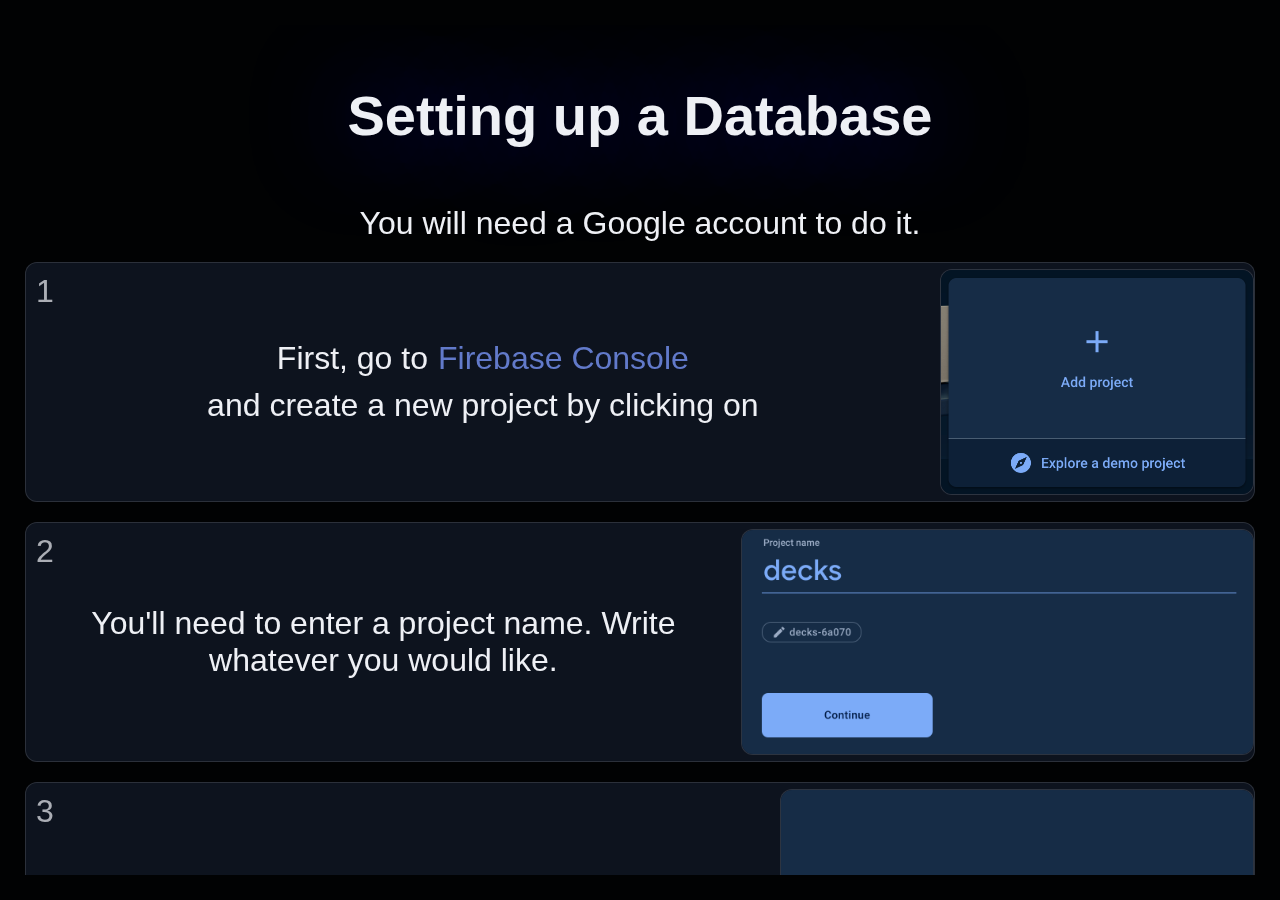
==== help/index.html @ 3cb1970d "added help page" ====
<!DOCTYPE html>
<html lang="en">
<head>
    <meta charset="UTF-8">
    <meta name="viewport" content="width=device-width, initial-scale=1.0">
    <title>Help - Setting up Database</title>
    <link rel="stylesheet" href="../style.css">
</head>
<body dark="true">
    <div class="modal-c hidden">
        <div class="modal card">
            <div class="card-item 1"><span class="big title"></span></div>
            <div class="card-item _2"></div>
            <div class="card-item buttons 3"></div>
        </div>
    </div>
    <div class="c">
        <section class="help_page">
            <h1 class="glow">Setting up a Database</h1>
            <p>You will need a Google account to do it.</p>
            <div class="steps">
                <div class="step">
                    <div class="indicator">1</div>
                    <div>
                        <p>First, go to <a href="https://console.firebase.google.com/" target="_blank">Firebase Console</a> and create a new project by clicking on</p>
                    </div>
                    <img src="1.png" alt="" srcset="" class="small_image">
                </div>
                <div class="step">
                    <div class="indicator">2</div>
                    <div>
                        <p>You'll need to enter a project name. Write whatever you would like.</p>
                    </div>
                    <img src="2.png" alt="" srcset="" class="small_image">
                </div>
                <div class="step">
                    <div class="indicator">3</div>
                    <div>
                        <p>Disable Google Analytics for your project.</p>
                    </div>
                    <img src="3.png" alt="" srcset="" class="small_image">
                </div>
                <div class="step">
                    <div class="indicator">4</div>
                    <div>
                        <p>Click on <b>Create project</b>.</p>
                    </div>
                    <img src="4.png" alt="" srcset="" class="small_image">
                </div>
                <div class="step">
                    <div class="indicator">5</div>
                    <div>
                        <p>Wait until the setup finishes and click on <b>Continue</b>.</p>
                    </div>
                    <img src="5.png" alt="" srcset="" class="small_image">
                </div>
                <div class="step">
                    <div class="indicator">6</div>
                    <div>
                        <p>Click on the <code>&lt;/&gt;</code> button</p>
                    </div>
                    <img src="6.png" alt="" srcset="" class="small_image">
                </div>
                <div class="step">
                    <div class="indicator">7</div>
                    <div>
                        <p>Add an app name. It can be whatever you want. Then click on <code>Register App</code></p>
                    </div>
                    <img src="7.png" alt="" srcset="" class="small_image">
                </div>
                <div class="step">
                    <div class="indicator">8</div>
                    <div>
                        <p>You'll see a code block. Copy the config as shown on the image.</p>
                        <p>Make sure to not copy the <code>;</code> at the end of the config.</p>
                    </div>
                    <img src="8.png" alt="" srcset="" class="small_image">
                </div>
                <div class="step">
                    <div class="indicator">9</div>
                    <div>
                        <p>Click on <code>Continue to the console.</code></p>
                    </div>
                    <img src="9.png" alt="" srcset="" class="small_image">
                </div>
                <div class="step">
                    <div class="indicator">10</div>
                    <div>
                        <p>Click on Build.</p>
                    </div>
                    <img src="10.png" alt="" srcset="" class="small_image">
                </div>
                <div class="step">
                    <div class="indicator">11</div>
                    <div>
                        <p>Click on Firestore Database</p>
                    </div>
                    <img src="11.png" alt="" srcset="" class="small_image">
                </div>
                <div class="step">
                    <div class="indicator">12</div>
                    <div>
                        <p>Click on <code>Create database</code></p>
                    </div>
                    <img src="12.png" alt="" srcset="" class="small_image">
                </div>
                <div class="step">
                    <div class="indicator">13</div>
                    <div>
                        <p>Choose the nearest location to you and then click Next.</p>
                    </div>
                    <img src="13.png" alt="" srcset="" class="small_image">
                </div>
                <div class="step">
                    <div class="indicator">14</div>
                    <div>
                        <p>Click on <code>Create</code></p>
                    </div>
                    <img src="14.png" alt="" srcset="" class="small_image">
                </div>
                <div class="step">
                    <div class="indicator">15</div>
                    <div>
                        <p>Click on <code>Rules</code></p>
                    </div>
                    <img src="15.png" alt="" srcset="" class="small_image">
                </div>
                <div class="step">
                    <div class="indicator">16</div>
                    <div>
                        <p>Change the text as shown on the image.</p>
                    </div>
                    <img src="16.png" alt="" srcset="" class="small_image">
                </div>
                <div class="step">
                    <div class="indicator">17</div>
                    <div>
                        <p>Click on <code>Publish</code></p>
                    </div>
                    <img src="17.png" alt="" srcset="" class="small_image">
                </div>
                <div class="step">
                    <div class="indicator">18</div>
                    <div>
                        <p>Go back to <a href="../">Decks</a> and paste the JSON that you copied at step 8.</p>
                        <p>Click on <code>OK</code></p>
                    </div>
                    <img src="18.png" alt="" srcset="" class="small_image">
                </div>
                <p>If you haven't copied the JSON at step 8, follow the following steps:</p>
                <div class="step">
                    <div class="indicator">19</div>
                    <div>
                        <p>Click on the gear icon and then on <code>Project settings</code></p>
                    </div>
                    <img src="19.png" alt="" srcset="" class="small_image">
                </div>
                <div class="step">
                    <div class="indicator">20</div>
                    <div>
                        <p>Scroll down and then copy the config as seen on the image.</p>
                        <p>Make sure to not copy the <code>;</code> at the end of the config.</p>
                    </div>
                    <img src="20.png" alt="" srcset="" class="small_image">
                </div>
                <div class="step">
                    <div class="indicator">21</div>
                    <div>
                        <p>Go back to <a href="../">Decks</a> and paste the JSON that you copied at step 8.</p>
                        <p>Click on <code>OK</code></p>
                    </div>
                    <img src="18.png" alt="" srcset="" class="small_image">
                </div>
            </div>
        </section>
    </div>
</body>
</html>
---- style.css ----
@font-face {
    font-family: 'Optician';
    src: url('/assets/fonts/Optician-Sans.woff2') format('truetype');
}
@font-face {
    font-family: 'Telegraf Regular';
    src: url('/assets/fonts/PPTelegraf-Regular.otf') format('truetype');
}

@font-face {
    font-family: 'Telegraf Bold';
    src: url('/assets/fonts/PPTelegraf-Ultrabold.otf') format('truetype');
}

@font-face {
    font-family: 'Telegraf Oblique';
    src: url('/assets/fonts/PPTelegraf-RegularOblique.otf') format('truetype');
}

body {
    font-family: 'Telegraf Regular', sans-serif;
    font-size:16px;
    overflow-x:hidden;
    
}



body[dark="true"]{
    --text:rgb(238, 240, 245);
    --text-filter:brightness(0) invert(95%) sepia(7%) saturate(109%) hue-rotate(184deg) brightness(100%) contrast(95%);
    --bg1:rgb(7, 11, 17);
    --bg2:rgb(17, 25, 40);
    --bg2trans:rgba(17, 25, 40, 0.75);
    --bg2transmore:rgba(17, 25, 40, 0.3);
    --border:rgba(255, 255, 255, 0.125);
    --active:#627aca;
    --ok:#8fad79;
    --warning:#ada779;
    --destroy:#ad7a79;
    --error:#b2504e;
    --shadow:rgba(29, 32, 207, 0.9);
    --light-shadow:rgba(68,29,207,0.2);

}
body[dark="false"]{
    --text:rgb(0, 0, 0);
    --bg1:#eee;
    --bg2:#fff;
    --bg2trans:rgba(255, 255, 255, 0.75);
    --border:rgba(209, 213, 219, 0.3);
}

body{
    /* background:var(--bg1); */
    color:var(--text);
    word-wrap: break-word;    
    /* background: url('https://images.unsplash.com/photo-1519681393784-d120267933ba?ixid=MnwxMjA3fDB8MHxwaG90by1wYWdlfHx8fGVufDB8fHx8&ixlib=rb-1.2.1&auto=format&fit=crop&w=1124&q=100') no-repeat center center fixed; */
    background:var(--bg1);
    background-size: cover;
}
.c{
    backdrop-filter:url(#blur) brightness(0.2);
}

.card {
    backdrop-filter: blur(25px) saturate(180%);
    -webkit-backdrop-filter: blur(25px) saturate(180%);
    background-color: var(--bg2trans);
    border-radius: 12px;
    border: 1px solid var(--border);
}

.modal-c{
    position:fixed;
    z-index:999;
    top: 0;
    left: 0;
    height: 100%;
    width: 100%;
    display:flex;
    justify-content:center;
    align-items:center;
    backdrop-filter:blur(25px) saturate(180%);
}
.modal{
    width:75%;
    display:grid;
    grid-template-rows: 0.5fr 1fr 0.5fr;
    gap:20px;
    padding-top:20px;
    
    box-shadow: 0px 0px 1000px 0px var(--light-shadow);
    background:var(--bg2);

}
.modal ._2{
    font-size:2rem;
}
.card-item{
    display:flex;
    justify-content:center;
    align-items:center;
    margin-inline:20px;
    /* border-bottom: 1px solid var(--border); */
    /* width:100%; */
    height:max-content;
}

.title{
    font-family: 'Telegraf Bold', sans-serif;
    font-size:5rem;
    text-align: center;
}
.buttons{
    display: flex;
    justify-content: space-around;
    align-items: center;
    gap:20px;
    padding:20px;
    padding-inline:0;
}
button.big{
    font-size:4rem;
}

button{
    font-family: 'Telegraf Bold', sans-serif;
    border-radius: 12px;
    border: 1px solid var(--border);
    background-color: var(--bg2trans);
    color:var(--text);
    padding:10px 20px;
    cursor:pointer;
    transition: all 0.2s ease-in-out;
    width:100%;
    height:100%;
    font-size:2rem;
}
button:hover{
    filter:saturate(1.2) brightness(1.1);
    font-size:4.5rem;
}
button:active{
    filter:saturate(1.3) brightness(0.8);
    font-size:3.5rem;
}
.active{
    background-color:var(--active);
    color:var(--bg1);
}
.ok{
    background-color:var(--ok);
    color:var(--bg1);
}
.warning{
    background-color:var(--warning);
    color:var(--bg1);
}
.destroy{
    background-color:var(--destroy);
    color:var(--bg1);
}

textarea{
    font-family: 'Telegraf Regular', sans-serif;
    font-size:2rem;
    border-radius: 12px;
    border: 1px solid var(--border);
    background-color: var(--bg2trans);
    backdrop-filter: blur(25px) saturate(180%);
    color:var(--text);
    padding:10px 10px;
    transition: all 0.2s ease-in-out;
    width:100%;
    height:100%;
    resize:none;
}

.hidden{
    display:none !important;
}
.disabled{
    opacity:0.5;
    cursor:not-allowed;
    filter:grayscale(1);
}
.popup-c.error .popup{
    background-color:var(--error);
    box-shadow: 0px 0px 1000px 0px rgba(207, 29, 29, 0.657);
}

.popup-c{
    position:fixed;
    z-index:9999;
    top: 0;
    left: 0;
    height: 100%;
    width: 100%;
    display:flex;
    justify-content:center;
    align-items:center;
    backdrop-filter:blur(25px) saturate(180%);
}
.popup{
    width:50%;
    display:grid;
    grid-template-rows: 1fr 2fr;
    gap:20px;
    padding-top:20px;
    box-shadow: 0px 0px 1000px 0px var(--light-shadow);
    border-radius:25px;
    font-size:2.5rem;
    padding:25px;
    background:var(--bg2);
}

.c{
    position:absolute;
    top:0;
    left:0;
    display:flex;
    flex-direction: column;
    padding:25px;
    gap:25px;
    z-index: 0;
    width: calc(100vw - 50px);
    height: calc(100vh - 50px);
}
.glow{
    text-shadow: 0px 0px 100px var(--shadow);
}
.glowbox{
    text-shadow: 0px 0px 100px 0 var(--shadow);
}
h1{
    font-size:3.5rem;
    font-family: 'Optician', sans-serif;
}
.card-list{
    display:grid;
    grid-template-columns: repeat(auto-fill, minmax(320px, 1fr));
    gap:20px;
    padding:20px;
    overflow:auto;
    height:calc(100vh - 40px);
    max-height:calc(100vh - 75px - var(--nav-height));
    position: relative;
}
section.homepage{
    overflow-y:hidden;
}
.studyset{
    display:flex;
    flex-direction: column;
    justify-content: center;
    align-items:center;
    padding:25px;
    cursor: pointer;
    user-select: none;
    max-height:200px;
}

.studyset .title{
    font-size:3rem;
    font-family: 'Optician', sans-serif;
    text-align: center;
}
.description{
    opacity:0.7;
    font-size:1.5rem;
}
.studyset .card-item{
    margin:0;
    justify-content: start;
}
.pill{
    width:100%;
    height:15px;
    background:var(--active);
    border-radius:100px;
    margin-bottom:10px;
}

.flex-opposite{
    display:flex;
    align-items:center;
    justify-content:space-between;
}
.nav button{
    max-width: 160px;
    /* aspect-ratio: 2; */
    background:var(--active);
    font-size:2rem !important;
    height:100%;
    min-height:60px;
}
.nav > div{
    display:flex;
    justify-content: center;
    align-items: center;
    gap:20px;
    padding:20px;
    padding-inline:0;
    overflow-x:auto;
}
.nav button#importstudyset{
    background:var(--bg2);
}
.nozoom{
    font-size:2rem !important;
}

.flex-row{
    display:flex;

}
.grid12{
    display:grid;
    grid-template-columns: 1fr 2fr;
    gap:20px;
}
.addflashcard{
    height:max-content;
    display:flex;
    justify-content: center;
    align-items: center;
    background: var(--active);
}

.summary .card{
    padding:25px;
    display:flex;
    flex-direction: column;
    justify-content: center;
    align-items: center;
}
.summary{
    position: relative;
    height:calc(100vh - 40px);
}
.cardlist-c{
    margin-top:25px;
    display:flex;
    flex-direction: column;
    justify-content: center;
    align-items: center;
    width: 100%;
    height:calc(100vh - 125px - var(--summary-height));
    position: relative;
    overflow-y:auto;
}
.cardlist{
    display:flex;
    flex-direction: column;
    align-items: center;
    width: 100%;
    position: absolute;
    left:0;
    top:0;
    gap:20px;
}
.flashcard{
    width:calc(100% - 52px);
    max-width:33vw;
    font-family:'Telegraf Regular', sans-serif;
    font-size:2rem;
    min-height:100px;
    display: flex;
    justify-content: stretch;
    align-items: center;
    position:relative;
    height:max-content;
}

.sides-preview{
    /* display:grid; */
    display:flex;
    flex-direction: column;
    justify-content: space-between;
    align-items: stretch;
    /* grid-template-columns: 1fr;
    grid-template-rows: 1fr 1fr; */
    width:100%;
    gap:20px;
    height: 100%;
    flex:1;
    position: relative;
}

.side-preview{
    width:100%;
    /* height: calc(100% - 20px); */
    flex-wrap:wrap;
    display: block;
    justify-content: center;
    align-items: center;
    border-radius: 12px;    
    border: 1px solid var(--border);
    background-color: var(--bg2trans);
    color:var(--text);
    padding-top:20px;
    padding-bottom:20px;
    gap:10px;
}
.side-preview img{
    width:100%;
    height:100%;
    object-fit: cover;
    border-radius: 12px;
    border: 1px solid var(--border);
    background-color: var(--bg2trans);
    color:var(--text);
    padding-top:10px;
    padding-bottom:10px;
}

.flashcard .options-c{
    position:absolute;
    top:0;
    left:0;
    width:100%;
    display:flex;
    justify-content: center;
    align-items: center;
    z-index: 1;
    padding-top:10px;
}

.studyset .options-c{
    position:absolute;
    top:0;
    left:0;
    width:100%;
    display:flex;
    justify-content: center;
    align-items: center;
    z-index: 1;
    padding-top:10px;
}


.studyset .options{
    display:flex;
    justify-content: center;
    align-items: center;
    gap:10px;
    cursor:pointer;
}
.studyset .options .dot{
    width:10px;
    height:10px;
    border-radius:100px;
    background:var(--text);
    opacity:0.3;
    pointer-events:none;
    user-select: none;
}

.studyset .context-menu-c{
    position:absolute;
    top:2rem;
    left:25%;
    width:50%;
    display:flex;
    justify-content: center;
    align-items: center;
    flex-direction: column;
    z-index: 1;
    background: var(--bg2trans);
    border-radius: 12px;
    border: 1px solid var(--border);
    backdrop-filter: blur(25px) saturate(180%);
    overflow:hidden;
    box-shadow: 0px 0px 1000px 0px var(--shadow);
    opacity: 1;
    font-size:2rem;
}

.flashcard .context-menu-c{
    position:absolute;
    top:2rem;
    left:25%;
    width:50%;
    display:flex;
    justify-content: center;
    align-items: center;
    flex-direction: column;
    z-index: 1;
    background: var(--bg2trans);
    border-radius: 12px;
    border: 1px solid var(--border);
    backdrop-filter: blur(25px) saturate(180%);
    overflow:hidden;
    box-shadow: 0px 0px 1000px 0px var(--shadow);
    opacity: 1;
}
.context-menu-c .entry{
    border-bottom: 1px solid var(--border);
    width:100%;
    display: flex;
    justify-content: center;
    align-items: center;
    user-select:none;
    padding:10px 20px;
    cursor:pointer;
    transition:all 0.1s ease-in-out;
}
.context-menu-c .entry:hover{
    background:var(--active);
    color:var(--bg1);
}

.flashcard .options{
    display:flex;
    justify-content: center;
    align-items: center;
    gap:10px;
    cursor:pointer;
}
.flashcard .options .dot{
    width:10px;
    height:10px;
    border-radius:100px;
    background:var(--text);
    opacity:0.3;
    pointer-events:none;
    user-select: none;
}

section.flashcard-page{
    height:100%;
}
section.flashcard-page > div{
    height: 100%;
}

.center{
    justify-content: center;
    align-items: center;
}

.card{
    display: flex;
    flex-direction: column;
}
textarea:focus, input:focus, textarea:active, input:active{
    outline: none;
    box-shadow: 0px 0px 1000px 0px var(--shadow);
    backdrop-filter: blur(25px) saturate(180%);
    background-color: var(--bg2trans);
}

.flashcard-editor{
    height:100%;
    display: flex;
    justify-content: center;
    align-items: center;
}
.flashcard-editor .card{
    gap:20px;
    padding-bottom:20px;
    width: 100%;
}

.flashcard-editor textarea{
    height:100%;
    resize:vertical;
    transition:height 0s linear, box-shadow 0.2s ease-in-out;
    /* text-align:center; */
}

.texteditor{
    position: relative;
    width: 100%;
}
.texteditor .tools{
    display:flex;
    position:absolute;
    justify-content: center;
    align-items: center;
    backdrop-filter: blur(25px) saturate(180%);
    background-color: var(--bg2trans);
    border-radius: 12px 12px 0 0;
    border: 1px solid var(--border);
    border-bottom: 0;
    top:calc(-3rem);
    right:0;
    z-index:3;
    
}
.texteditor .tools button{
    border:0;
    border-radius:12px;
    font-size:1.5rem !important;
    z-index:2;
    background: #00000000 !important;
    font-family:"Telegraf Regular", sans-serif;
}
.texteditor .tools button:hover{
    background: #00000033 !important;

}

.being-edited .virtual-textarea{
    border-top-right-radius: 0 !important;
}

.bold{
    font-family: "Telegraf Bold", sans-serif !important;
}

.italic{
    font-family: "Telegraf Oblique", sans-serif !important;
}

.underline{
    text-decoration: underline !important;
}
.strikethrough{
    text-decoration: line-through !important;
}
.tools .add-image{
    width:25px;
    display: flex;
    justify-content: center;
    align-items: center;
    margin-right:10px;
}

.icon{
    height: 24px;
    display: flex;
    justify-content: center;
    align-items: center;
}
.icon img{
    fill:var(--text);
    filter:var(--text-filter);
    height:24px;
    user-select: none;
    pointer-events:none;
}

.wysiwyg{
    position: relative;
    width:100%;
    height:max-content;
    min-height:100px;
}
.wysiwyg .virtual::selection{
    background:#00000000;
}
.measurement-element{
    min-height:100px;
    white-space: normal;
    overflow-wrap: break-word;
    word-wrap: break-word;
    word-break: break-word;
    font-family: "Telegraf Regular", sans-serif;
    font-size: 2rem;
    resize: none;
    border: 0;
    outline: none;
    background: none;
    color:var(--text);
    /* pointer-events: none;
    user-select: none; */
    border: 1px solid var(--border);
    background-color: var(--bg2trans);
    backdrop-filter: blur(25px) saturate(180%);
    z-index: 1;
    border-radius: 12px;
    background:#00000000;
    color:var(--text);
    padding:10px 10px;
    z-index:4;
}
.virtual{
    position: absolute;
    top: 0;
    left: 0;
    width: calc(100% - 20px);
    height: calc(100% - 20px);
    min-height:100px;
    white-space: normal;
    overflow-wrap: break-word;
    word-wrap: break-word;
    word-break: break-word;
    font-family: "Telegraf Regular", sans-serif;
    font-size: 2rem;
    border: 0;
    outline: none;
    border-radius: 12px;
    /* color:#00000000 !important; */
    padding:10px 10px;
    transition: all 0.2s ease-in-out, height 0 linear;
    /* z-index:5; */
    background:#00000000 !important;
}
.wysiwyg *::selection{
    background:var(--active);
    color:var(--text);
}
.virtual-textarea{
    position: absolute;
    top: 0;
    left: 0;
    width: calc(100% - 20px);
    height: calc(100% - 20px);
    min-height:100px;
    white-space: normal;
    overflow-wrap: break-word;
    word-wrap: break-word;
    word-break: break-word;
    font-family: "Telegraf Regular", sans-serif;
    font-size: 2rem;
    resize: none;
    border: 0;
    outline: none;
    background: none;
    color:var(--text);
    pointer-events: none;
    user-select: none;
    border-radius: 12px;
    background:#00000000;
    color:var(--text);
    padding:10px 10px;
    transition: all 0.2s ease-in-out, height 0 linear;
    z-index:4;
}
.wysiwyg .background{
    position: absolute;
    top: 0;
    left: 0;
    width: calc(100% - 20px);
    height: calc(100% - 20px);
    min-height:100px;
    padding:10px 10px;
    border: 1px solid var(--border);
    background-color: var(--bg2trans);
    backdrop-filter: blur(25px) saturate(180%);
    border-radius: 12px;
    border-top-right-radius: 0;
}
.wysiwyg .selection{
    position: absolute;
    border-radius: 3px;
    background-color: var(--active);
    opacity:0.7;
    pointer-events: none;
    user-select: none;
    z-index: 3;
    height:2rem;
    min-width:5px;
    padding:5px;
    padding-inline:0;
    margin-top:-5px;
}
b{
    font-family: "Telegraf Bold", sans-serif;
}
u{
    border-bottom: 2px solid currentColor;
    text-decoration:none;
    display: inline-block;
    line-height: 0.75;
}
strike{
    text-decoration: line-through;
}
.dragndrop{
    position: absolute;
    /* top: calc(3rem + 20px); */
    top:0;
    height:calc(100vh - 60px);
    left: 0;
    /* width: calc(100% - 50px); */
    width: calc(100% - 60px);
    min-height:100px;
    padding:10px 10px;
    border: 1px solid var(--border);
    background-color: var(--bg2transmore);
    backdrop-filter: blur(25px) saturate(180%);
    border-radius: 12px;
    box-shadow: 0px 0px 1000px 0px var(--light-shadow);
    z-index: 999;
    user-select: none;
    aspect-ratio: 1;
    padding:25px;
    pointer-events: all;
}

.dragndrop > div{
    width:100%;
    height:100%;
    display:flex;
    justify-content: center;
    align-items: center;
    border-radius: 12px;
    border: 1px solid var(--border);
    background-color: var(--bg2trans);
    backdrop-filter: blur(25px) saturate(180%);
    color:var(--text);
    font-size:2rem;
    transition: all 0.2s ease-in-out;
    cursor:pointer;
    position:relative;
    z-index: 10;
}

.dragndrop > div > span{
    position:absolute;
    bottom:2rem;
    opacity:0.5;
}
.dragndrop > div > .plus-icon{
    position:absolute;
    opacity:0.7;
    width:100%;
    height:100%;
}
.dragndrop > div > .plus-icon > ._1{
    position:absolute;
    top:35%;
    left:25%;
    width:50%;
    height:10px;
    border-radius:25px;
    background:var(--text);
    transform:rotate(90deg);
}
.dragndrop > div > .plus-icon > ._2{
    position:absolute;
    top:35%;
    left:25%;
    width:50%;
    height:10px;
    border-radius:25px;
    background:var(--text);
}

.mtop{
    margin-top: calc(20px + 3rem);
}

.flashcard-editor .card{
    padding:20px;
    padding-bottom: 41px;
}
.flashcard-editor.editing-mode .card{
    padding-bottom: 20px;
}
#saveflashcardbutton{
    margin-top:20px;
}
button.saveflashcard{
    height:3rem;
    background:var(--active);
    font-size:2rem !important;
    border:0;
    box-shadow: 0px 0px 1000px 0px var(--light-shadow);
    z-index: 999;
}

input{
    font-family: "Telegraf Regular", sans-serif;
    font-size: 2rem;
    border-radius: 12px;
    border: 1px solid var(--border);
    background-color: var(--bg2trans);
    backdrop-filter: blur(25px) saturate(180%);
    color:var(--text);
    padding:10px 10px;
    transition: all 0.2s ease-in-out;
    width:100%;
    height:100%;
    resize:none;
}

input[type="color"]{
    height: 3rem;
    width: 3rem;
    padding:0;
    border: 0 !important;
    cursor:pointer;
}

.input-color-c{
    display: flex;
    justify-content: center;
    align-items: center;
    overflow:hidden;
    border:0 !important;
}
.back-btn-c{
    position: absolute;
    top:0;
    left:0;
    display:flex;
    justify-content: center;
    align-items: center;
    z-index: 1;
    padding-top:10px;
}

button.study-set{
    height:3rem;
    background:var(--active);
    font-size:2rem !important;
    border:0;
    box-shadow: 0px 0px 1000px 0px var(--light-shadow);
    z-index: 999;
    width:100%;
    border-radius: 12px;
    border: 1px solid var(--border);
    background-color: var(--ok);
    backdrop-filter: blur(25px) saturate(180%);
    color:var(--bg2);
    padding:10px 10px;
    transition: all 0.2s ease-in-out;
    width:100%;
    height:100%;
    resize:none;
    margin-bottom:20px;
    margin-top:-40px;
    
}

section .study-select .card{
    gap:20px;
    padding-bottom:21px;
}
section .study-select .card button{
    height:3rem;
    background:var(--active);
    font-size:2rem !important;
    border:0;
    box-shadow: 0px 0px 1000px 0px var(--light-shadow);
    z-index: 999;
    width:100%;
    border-radius: 12px;
    border: 1px solid var(--border);
    background-color: var(--active);
    backdrop-filter: blur(25px) saturate(180%);
    color:var(--bg2);
    padding:10px 10px;
    transition: all 0.2s ease-in-out;
    width:100%;
    height:100%;
    resize:none;
}

.progress-c{
    width:100%;
}
.progress{
    width:100%;
    height:max-content;
    display: flex;
    justify-content: center;
    align-items: center;
    gap:20px;
    position: relative;
}
.progress .perfect-pills{
    width:100%;
    height:max-content;
    display: flex;
    justify-content: center;
    align-items: center;
    gap:20px;
    position: relative;
}
.progress .perfect-pills .pill{
    min-width:15px;
}
.progress .perfect-pills::after{
    content: "";
    height: 30px;
    border: 1px solid var(--border);
}

.progress .pill{
    margin: 0;
    transition:background 0.2s ease-in-out, box-shadow 0.2s ease-in-out;
    box-shadow:0;
}

.progress .pill.easy{
    background: var(--ok);
}
.progress .pill.ok{
    background: var(--warning);
}
.progress .pill.hard{
    background: var(--destroy);
}
.progress .pill.perfect{
    background: var(--active);
    opacity:0.5;
}

.progress .pill.active{
    box-shadow: 0 0 40px 0 var(--shadow);
}

.active-indicator{
    box-shadow: 0 0 0 3px var(--border);
    position:absolute;
    border-radius:200px;
}

.deck{
    display:flex;
    flex-direction: column;
    justify-content: center;
    align-items: center;
    gap:20px;
    padding-top:20px;
    height:100%;
    width:100%;
    perspective:2000px;
}
body{
    overflow:hidden;
}

.deck .card{
    width:100%;
    height:max-content;
    display:flex;
    flex-direction: column;
    justify-content: center;
    align-items: center;
    gap:20px;
    border-radius: 12px;
    border: 1px solid var(--border);
    background-color: var(--bg2trans);
    backdrop-filter: blur(25px) saturate(180%);
    color:var(--text);
    padding:20px;
    padding-inline:0;
    /* transition: all 0.2s ease-in-out; */
    width:100%;
    height:100%;
    resize:none;
    cursor:pointer;
    user-select: none;
    transform-style: preserve-3d;
    overflow-y: auto;
    max-height:100%;
}
.card-side{
    height:max-content;
    font-size:2rem;
}

section.studying{
    height:100%;
    display:flex;
    flex-direction: column;
    justify-content: center;
    align-items: center;
    gap:20px;
    padding-top:20px;
    padding-bottom:20px;
}
section.studying .buttons{
    width:100%;
    padding:0;
    max-width:1000px;
    min-height:100px;
}
.progress-bar{
    height:15px;
    width:100%;
    display: flex;
    flex-direction: row;
    border-radius:200px;
    overflow: hidden;
    background:var(--bg2);
}
.progress-bar > .easy{
    background:var(--ok);
}

.progress-bar > .ok{
    background:var(--warning);
}

.progress-bar > .hard{
    background:var(--destroy);
}
.close-study-gui{
    background:var(--active);
}
@media (max-width: 767px) {
    body{
        background:var(--bg1);
        overflow:auto;
    }
    .nav{
        flex-direction: column;
    }
    .modal,.popup{
        width:100%;
        height:100%;
        padding:0;
        border-radius:0;
        justify-content: center;
    }
    .title{
        font-size:2.5rem;
    }
    button{
        font-size:2rem !important;
    }

    .progress .perfect-pills .pill{
        min-width:3px;
    }
    .progress > .pill{
        min-width:3px;
    }
    .grid12{
        display:flex;
        flex-direction: column;
    }
    .grid12 .flashcard-editor{
        /* margin:10px; */
        order:0;
        margin-bottom:0;
        margin-top: 0;
    }
    .grid12 .summary .card{
        gap:10px;
    }
    .grid12 .summary{
        order:1;
    }
    .grid12 .summary h1{
        margin-top:60px;
        margin-bottom:0;
    }
    .side-preview{
        padding-inline:5px;
        width:calc(100% - 10px);
        padding-top:10px;
        padding-bottom:10px;
    }
    .pill{
        margin:10px;
    }
    .sides-preview{
        margin-top:10px;
        gap:10px;
    }
    .flashcard .options-c,.studyset .options-c{
        padding-top:5px;
    }
    .grid12 .summary .cardlist-c{
        min-height:100%;
        height:max-content;
        overflow-y:hidden;
    }
    .grid12 .summary .card-item{
        /* width:calc(100% - 20px); */
        /* margin-inline: 10px; */
    }
    .card-item{
        margin-inline:0;
        width:100%;
        height:max-content;
    }
    .card-item button{
        margin-bottom:0;
    }

    .back-btn-c{
        aspect-ratio: 1;
        width:max-content !important;
        margin-inline:10px;
    }
    .back-btn-c button{
        padding: 20px;
        display: flex;
        align-items: center;
        justify-content: center;
    }
    .card-item h1{
        width:100%;
    }
    .card{
        padding:10px !important;
    }
    .grid12 .summary .cardlist-c .flashcard{
        max-width: 100vw;
        width:calc(100% - 22px);
    }
    .flashcard-editor .card{
        width:calc(100% - 20px);
        height:max-content;
    }
    .flashcard-editor .card-item{
        height: max-content;
    }
    .wysiwyg{
        margin-bottom:20px;
    }
    .texteditor .tools{
        opacity:1 !important;
        margin-right:-2px;
        max-width:calc(80vw - 50px);
        overflow-x:auto;
        padding-left:50px;
    }
    .flashcard-editor h1{
        margin-top:10px;
        display: flex;
        align-items: center;
        justify-content: center;
    }
    .c{
        padding:20px;
        width:calc(100vw - 40px);
        height:calc(100vh - 40px);
    }
    .cardlist{
        height:max-content;
    }
    .cardlist-c{
        height:var(--cardlist-height) !important;
    }
    h1{
        font-size:2.5rem;
    }
    button.study-set{
        margin: 0;
    }
    .nav button#importstudyset{
        display:none;
    }

    section.help_page .step{
        flex-direction: column !important;
        padding-top:40px;
        padding-left:0 !important;
        width:100% !important;
    }

    .small_image{
        object-fit: cover;
        max-width:100%;
        margin-top:10px;
        margin-left:0 !important;
    }
    
}


.loader-c{
    position:absolute;
    display: flex;
    justify-content: center;
    align-items: center;
    z-index:9999;
    backdrop-filter: blur(5px) saturate(180%);
    pointer-events: all;
}

.loader {
    color: official;
    display: inline-block;
    position: relative;
    width: 80px;
    height: 80px;
}
.loader div {
transform-origin: 40px 40px;
animation: loader 1.2s linear infinite;
}
.loader div:after {
content: " ";
display: block;
position: absolute;
top: 3px;
left: 37px;
width: 6px;
height: 18px;
border-radius: 20%;
background: #fff;
}
.loader div:nth-child(1) {
transform: rotate(0deg);
animation-delay: -1.1s;
}
.loader div:nth-child(2) {
transform: rotate(30deg);
animation-delay: -1s;
}
.loader div:nth-child(3) {
transform: rotate(60deg);
animation-delay: -0.9s;
}
.loader div:nth-child(4) {
transform: rotate(90deg);
animation-delay: -0.8s;
}
.loader div:nth-child(5) {
transform: rotate(120deg);
animation-delay: -0.7s;
}
.loader div:nth-child(6) {
transform: rotate(150deg);
animation-delay: -0.6s;
}
.loader div:nth-child(7) {
transform: rotate(180deg);
animation-delay: -0.5s;
}
.loader div:nth-child(8) {
transform: rotate(210deg);
animation-delay: -0.4s;
}
.loader div:nth-child(9) {
transform: rotate(240deg);
animation-delay: -0.3s;
}
.loader div:nth-child(10) {
transform: rotate(270deg);
animation-delay: -0.2s;
}
.loader div:nth-child(11) {
transform: rotate(300deg);
animation-delay: -0.1s;
}
.loader div:nth-child(12) {
transform: rotate(330deg);
animation-delay: 0s;
}
@keyframes loader {
0% {
    opacity: 1;
}
100% {
    opacity: 0;
}
}

.inline-flex{
    display: flex;
    justify-content: center;
    align-items: center;
    gap:10px;
}

.inline-flex button{
    aspect-ratio: 1;
    max-width:50px;
    display: flex;
    justify-content: center;
    align-items: center;
}
.inline-flex button:hover{
    background:var(--active);
    color:var(--bg1);
}
section.help_page{
    height:100%;
    display:flex;
    flex-direction: column;
    align-items: center;
    gap:20px;
    padding-top:20px;
    padding-bottom:20px;
    overflow-y:auto;
}
section.help_page p{
    font-size:2rem;
    font-family: "Telegraf Regular", sans-serif;
    text-align: center;
    margin:0;
    display: flex;
    align-items: center;
    justify-content: center;
    flex-direction: row;
    flex-wrap:wrap;
    gap:10px;
}
section.help_page code{
    font-family: "Telegraf Regular", sans-serif;
    font-size: 2rem;
    border-radius: 12px;
    border: 1px solid var(--border);
    background-color: var(--bg2trans);
    backdrop-filter: blur(25px) saturate(180%);
    color:var(--text);
    padding:10px 10px;
    transition: all 0.2s ease-in-out;
    /* width:max-content; */
    height:max-content; 
    resize:none;
    max-width: calc(100% - 20px);
    word-wrap: break-word;
}
a{
    color:var(--active);
    text-decoration:none;
}
.small_image{
    object-fit: cover;
    border-radius: 12px;
    border: 1px solid var(--border);
    background-color: var(--bg2trans);
    color:var(--text);
    max-height:224px;
    margin-left:10px;
}
section.help_page .step{
    display:flex;
    flex-direction: row;
    justify-content: space-between;
    align-items: center;
    background: var(--bg2trans);
    border-radius: 12px;
    border: 1px solid var(--border);
    backdrop-filter: blur(25px) saturate(180%);
    color:var(--text);
    padding-left:10px;
    max-width:calc(100vw - 42px);
}
section.help_page .steps{
    display: grid;
    grid-template-rows: repeat(auto-fill, minmax(240px, 1fr));
    gap:20px;
    width: 100%;
    height:max-content;
}
section.help_page .step > div{
    width:100%;
    display:flex;
    justify-content: center;
    align-items: center;
    flex-direction: column;
    gap:10px;
}
section.help_page .indicator{
    position:absolute;
    top:10px;
    left:10px;
    width:max-content !important;
    font-size:2rem;
    font-family: "Optician", sans-serif;
    color:var(--text);
    opacity:0.7;
}
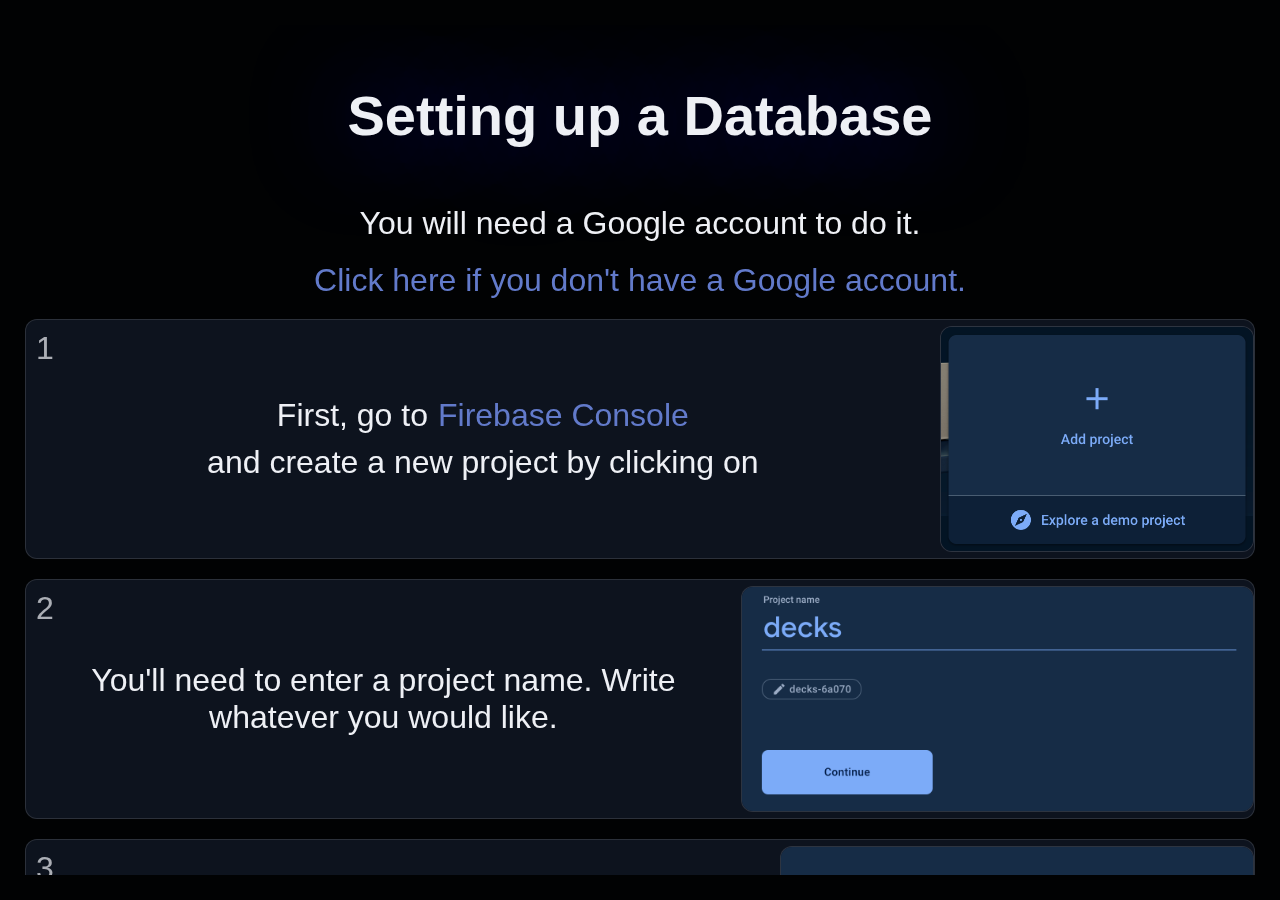
==== commit 57aab2e4: "Updated tutorial" ====
--- a/help/index.html
+++ b/help/index.html
@@ -18,55 +18,56 @@
         <section class="help_page">
             <h1 class="glow">Setting up a Database</h1>
             <p>You will need a Google account to do it.</p>
+            <p><a href="https://support.google.com/accounts/answer/27441?hl=en" target="_blank">Click here if you don't have a Google account.</a></p>
             <div class="steps">
                 <div class="step">
                     <div class="indicator">1</div>
                     <div>
                         <p>First, go to <a href="https://console.firebase.google.com/" target="_blank">Firebase Console</a> and create a new project by clicking on</p>
                     </div>
-                    <img src="1.png" alt="" srcset="" class="small_image">
+                    <img src="../help/1.png" alt="" srcset="" class="small_image">
                 </div>
                 <div class="step">
                     <div class="indicator">2</div>
                     <div>
                         <p>You'll need to enter a project name. Write whatever you would like.</p>
                     </div>
-                    <img src="2.png" alt="" srcset="" class="small_image">
+                    <img src="../help/2.png" alt="" srcset="" class="small_image">
                 </div>
                 <div class="step">
                     <div class="indicator">3</div>
                     <div>
                         <p>Disable Google Analytics for your project.</p>
                     </div>
-                    <img src="3.png" alt="" srcset="" class="small_image">
+                    <img src="../help/3.png" alt="" srcset="" class="small_image">
                 </div>
                 <div class="step">
                     <div class="indicator">4</div>
                     <div>
                         <p>Click on <b>Create project</b>.</p>
                     </div>
-                    <img src="4.png" alt="" srcset="" class="small_image">
+                    <img src="../help/4.png" alt="" srcset="" class="small_image">
                 </div>
                 <div class="step">
                     <div class="indicator">5</div>
                     <div>
                         <p>Wait until the setup finishes and click on <b>Continue</b>.</p>
                     </div>
-                    <img src="5.png" alt="" srcset="" class="small_image">
+                    <img src="../help/5.png" alt="" srcset="" class="small_image">
                 </div>
                 <div class="step">
                     <div class="indicator">6</div>
                     <div>
                         <p>Click on the <code>&lt;/&gt;</code> button</p>
                     </div>
-                    <img src="6.png" alt="" srcset="" class="small_image">
+                    <img src="../help/6.png" alt="" srcset="" class="small_image">
                 </div>
                 <div class="step">
                     <div class="indicator">7</div>
                     <div>
                         <p>Add an app name. It can be whatever you want. Then click on <code>Register App</code></p>
                     </div>
-                    <img src="7.png" alt="" srcset="" class="small_image">
+                    <img src="../help/7.png" alt="" srcset="" class="small_image">
                 </div>
                 <div class="step">
                     <div class="indicator">8</div>
@@ -74,102 +75,130 @@
                         <p>You'll see a code block. Copy the config as shown on the image.</p>
                         <p>Make sure to not copy the <code>;</code> at the end of the config.</p>
                     </div>
-                    <img src="8.png" alt="" srcset="" class="small_image">
+                    <img src="../help/8.png" alt="" srcset="" class="small_image">
                 </div>
                 <div class="step">
                     <div class="indicator">9</div>
                     <div>
                         <p>Click on <code>Continue to the console.</code></p>
                     </div>
-                    <img src="9.png" alt="" srcset="" class="small_image">
+                    <img src="../help/9.png" alt="" srcset="" class="small_image">
                 </div>
                 <div class="step">
                     <div class="indicator">10</div>
                     <div>
                         <p>Click on Build.</p>
                     </div>
-                    <img src="10.png" alt="" srcset="" class="small_image">
+                    <img src="../help/10.png" alt="" srcset="" class="small_image">
                 </div>
                 <div class="step">
                     <div class="indicator">11</div>
                     <div>
                         <p>Click on Firestore Database</p>
                     </div>
-                    <img src="11.png" alt="" srcset="" class="small_image">
+                    <img src="../help/11.png" alt="" srcset="" class="small_image">
                 </div>
                 <div class="step">
                     <div class="indicator">12</div>
                     <div>
                         <p>Click on <code>Create database</code></p>
                     </div>
-                    <img src="12.png" alt="" srcset="" class="small_image">
+                    <img src="../help/12.png" alt="" srcset="" class="small_image">
                 </div>
                 <div class="step">
                     <div class="indicator">13</div>
                     <div>
                         <p>Choose the nearest location to you and then click Next.</p>
                     </div>
-                    <img src="13.png" alt="" srcset="" class="small_image">
+                    <img src="../help/13.png" alt="" srcset="" class="small_image">
                 </div>
                 <div class="step">
                     <div class="indicator">14</div>
                     <div>
                         <p>Click on <code>Create</code></p>
                     </div>
-                    <img src="14.png" alt="" srcset="" class="small_image">
+                    <img src="../help/14.png" alt="" srcset="" class="small_image">
                 </div>
                 <div class="step">
                     <div class="indicator">15</div>
                     <div>
                         <p>Click on <code>Rules</code></p>
                     </div>
-                    <img src="15.png" alt="" srcset="" class="small_image">
+                    <img src="../help/15.png" alt="" srcset="" class="small_image">
                 </div>
                 <div class="step">
                     <div class="indicator">16</div>
                     <div>
                         <p>Change the text as shown on the image.</p>
                     </div>
-                    <img src="16.png" alt="" srcset="" class="small_image">
+                    <img src="../help/16.png" alt="" srcset="" class="small_image">
                 </div>
                 <div class="step">
                     <div class="indicator">17</div>
                     <div>
                         <p>Click on <code>Publish</code></p>
                     </div>
-                    <img src="17.png" alt="" srcset="" class="small_image">
+                    <img src="../help/17.png" alt="" srcset="" class="small_image">
                 </div>
                 <div class="step">
                     <div class="indicator">18</div>
+                    <div>
+                        <p>Click on <code>Build</code> and then <code>Storage</code></p>
+                    </div>
+                    <img src="../help/18.png" alt="" srcset="" class="small_image">
+                </div>
+                <div class="step">
+                    <div class="indicator">19</div>
+                    <div>
+                        <p>Click on <code>Rules</code></p>
+                    </div>
+                    <img src="../help/19.png" alt="" srcset="" class="small_image">
+                </div>
+                <div class="step">
+                    <div class="indicator">20</div>
+                    <div>
+                        <p>Change the text as shown on the image.</p>
+                    </div>
+                    <img src="../help/20.png" alt="" srcset="" class="small_image">
+                </div>
+                <div class="step">
+                    <div class="indicator">21</div>
+                    <div>
+                        <p>Click on <code>Publish</code></p>
+                    </div>
+                    <img src="../help/21.png" alt="" srcset="" class="small_image">
+                </div>
+                <div class="step">
+                    <div class="indicator">22</div>
                     <div>
                         <p>Go back to <a href="../">Decks</a> and paste the JSON that you copied at step 8.</p>
                         <p>Click on <code>OK</code></p>
                     </div>
-                    <img src="18.png" alt="" srcset="" class="small_image">
+                    <img src="../help/22.png" alt="" srcset="" class="small_image">
                 </div>
                 <p>If you haven't copied the JSON at step 8, follow the following steps:</p>
                 <div class="step">
-                    <div class="indicator">19</div>
+                    <div class="indicator">23</div>
                     <div>
                         <p>Click on the gear icon and then on <code>Project settings</code></p>
                     </div>
-                    <img src="19.png" alt="" srcset="" class="small_image">
-                </div>
-                <div class="step">
-                    <div class="indicator">20</div>
+                    <img src="../help/23.png" alt="" srcset="" class="small_image">
+                </div>
+                <div class="step">
+                    <div class="indicator">24</div>
                     <div>
                         <p>Scroll down and then copy the config as seen on the image.</p>
                         <p>Make sure to not copy the <code>;</code> at the end of the config.</p>
                     </div>
-                    <img src="20.png" alt="" srcset="" class="small_image">
-                </div>
-                <div class="step">
-                    <div class="indicator">21</div>
+                    <img src="../help/24.png" alt="" srcset="" class="small_image">
+                </div>
+                <div class="step">
+                    <div class="indicator">25</div>
                     <div>
                         <p>Go back to <a href="../">Decks</a> and paste the JSON that you copied at step 8.</p>
                         <p>Click on <code>OK</code></p>
                     </div>
-                    <img src="18.png" alt="" srcset="" class="small_image">
+                    <img src="../help/22.png" alt="" srcset="" class="small_image">
                 </div>
             </div>
         </section>
